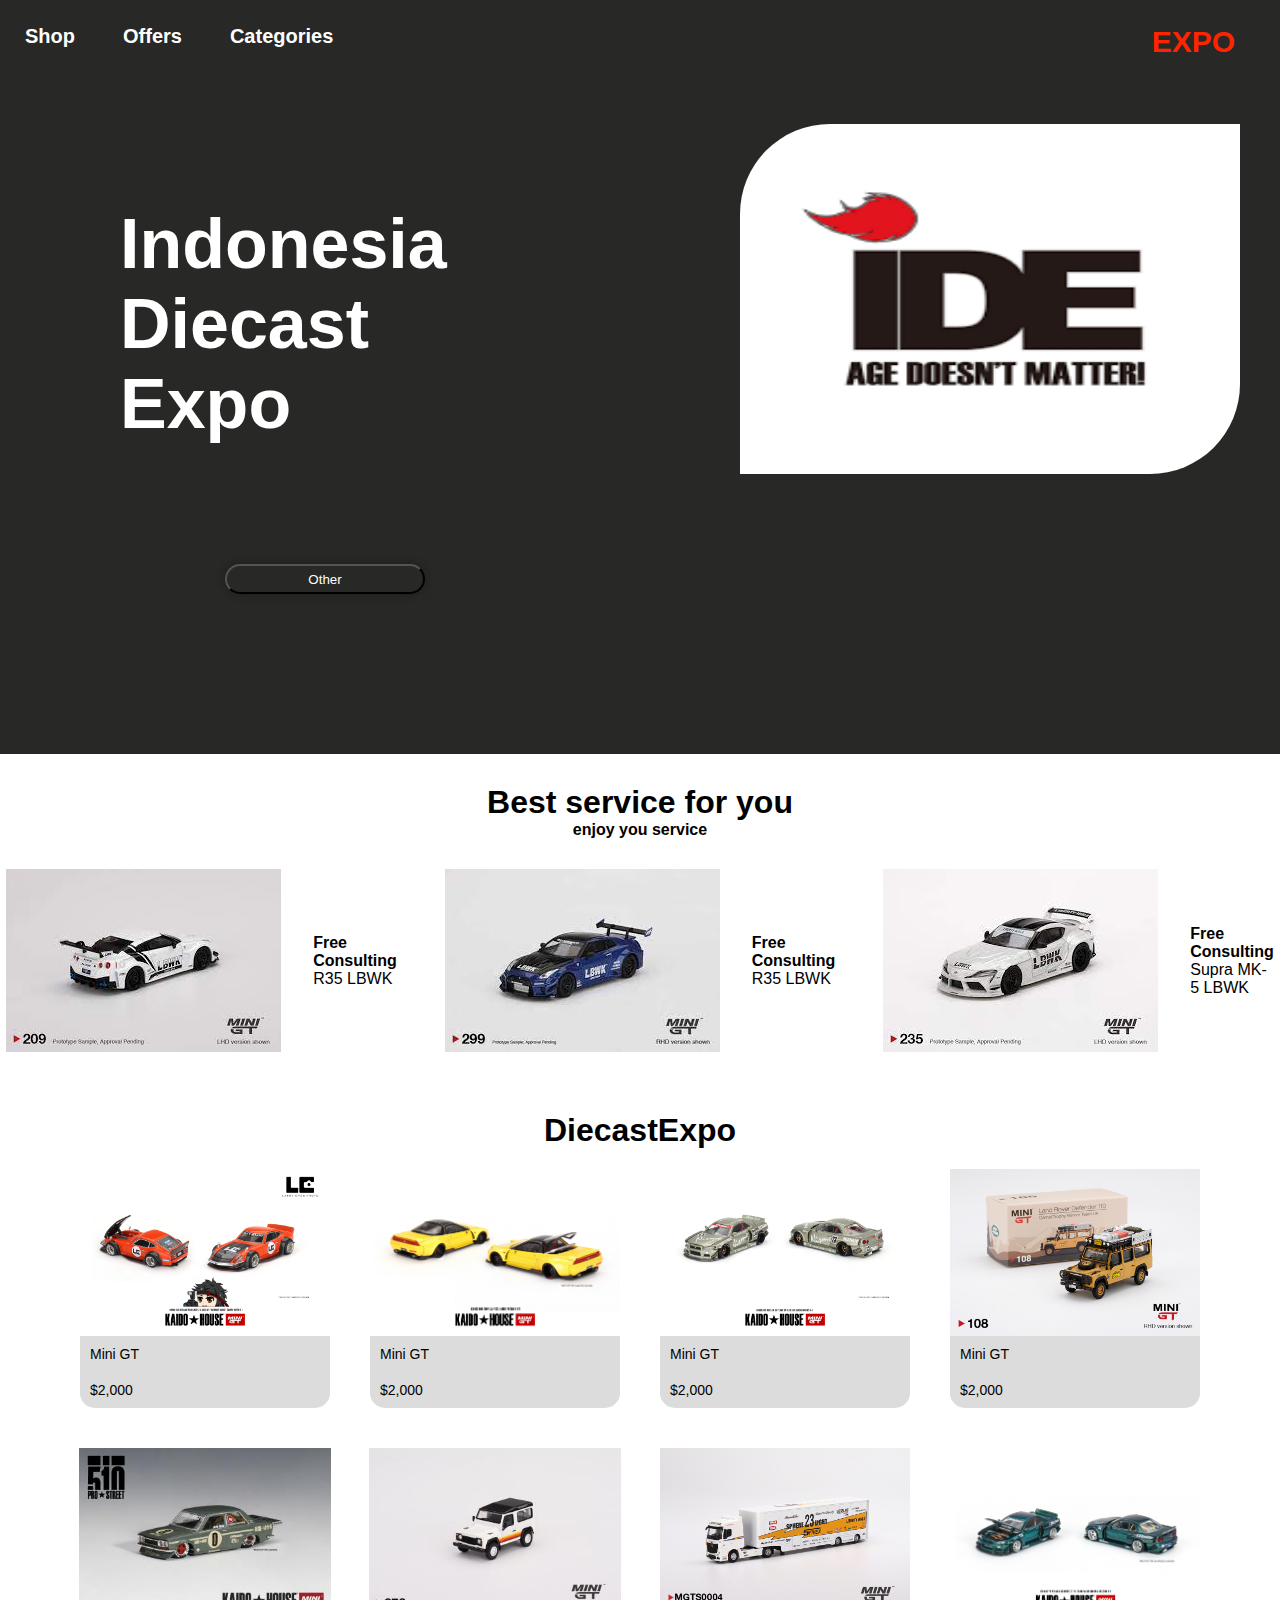
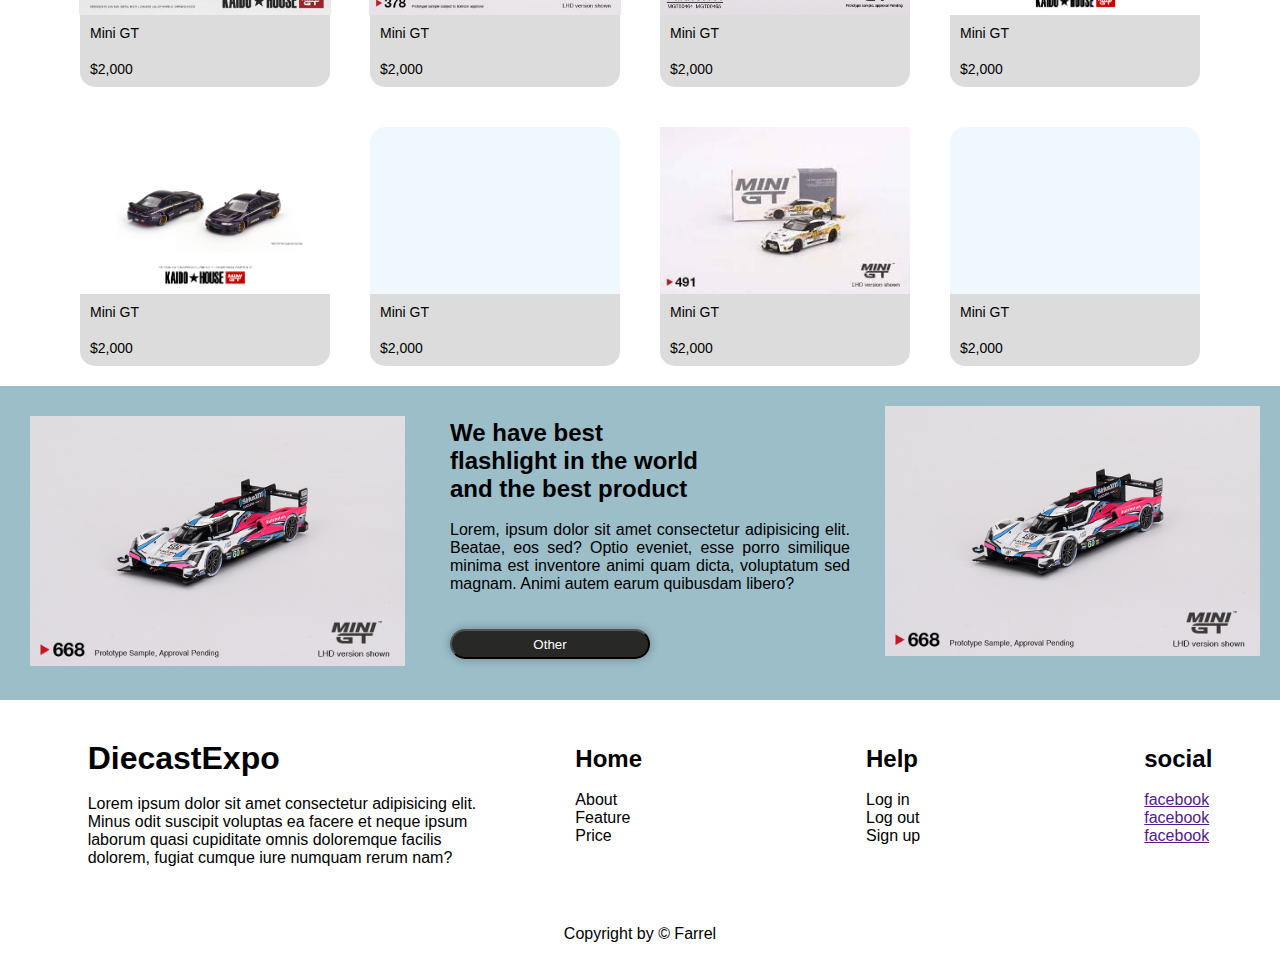
==== index.html @ 51e1ee77 "comit pertalit" ====
<!DOCTYPE html>
<html lang="en">
<head>
    <meta charset="UTF-8">
    <meta name="viewport" content="width=device-width, initial-scale=1.0">
    
    <title>DiecastExpo</title>
    <link rel="stylesheet" href="index.css">
</head>
<body>
    <header>
        <div class="bar">
            <div class="bg">
            <div class="navbar">
                <ul>
                    <li><a href="#">Shop</a></li>
                    <li><a href="#">Offers</a></li>
                    <li><a href="#">Categories</a></li>
                </ul>
            </div>
            <div class="logo">
                <h1>EXPO</h1>
            </div>
            </div>
        </div>
    </header>
    <main>
        <section class="frist">
            <div class="aduhh">
            <div class="word">
                <h1>Indonesia Diecast Expo</h1><br><br><br>
                <div class="divv">
                    <button class="btn">Other</button>
                </div>
            </div>
            <div class="baruu">
            <img src="" alt="">
        </div>        
    </div>
            <div class="gambar">
                <img src="img/download.png">
            </div>
        </section>
        <section class="second">
            <div class="diff">
            <div class="wordd">
                <h1>Best service for you</h1>
                <p>enjoy you service</p>
            </div>
            <div class="koll">
                <div class="df">
                <div class="pic">
                    <img src="img/download (1).jpeg" alt="">
                    <div class="waduh">
                        <p class="wid">Free Consulting</p>
                        <p>R35 LBWK</p>
                    </div>
                </div>
                <div class="pic">
                    <img src="img/download (2).jpeg" alt="">
                    <div class="waduh">
                        <p class="wid">Free Consulting</p>
                        <p>R35 LBWK</p>
                    </div>
                </div>
                <div class="pic">
                    <img src="img/download (3).jpeg" alt="">
                    <div class="waduh">
                        <p class="wid">Free Consulting</p>
                        <p>Supra MK-5 LBWK</p>
                    </div>
                </div>
            </div>
        </div>
            </div>
        </section>
        <section class="thrid">
            <div class="all">
                <div class="wordd">
                    <h1>DiecastExpo</h1>
                </div>
                <div class="flex">
                <div class="alll">
                <div class="picinbx">
                    <div class="pici">
                    <img src="img/20231018190236457.jpg" alt="">
                </div>
                    <div class="diffco">
                    <p>Mini GT</p>
                    <p>$2,000</p>
                </div>
                </div>
            </div>
                <div class="alll">
                <div class="picinbx">
                    <div class="pici">
                    <img src="img/20231123002408237.jpg" alt="">
                </div>
                    <div class="diffco">
                    <p>Mini GT</p>
                    <p>$2,000</p>
                </div>
                </div>
            </div>
                <div class="alll">
                <div class="picinbx">
                    <div class="pici">
                    <img src="img/20231020233500967.jpg" alt="">
                </div>
                    <div class="diffco">
                    <p>Mini GT</p>
                    <p>$2,000</p>
                </div>
                </div>
            </div>
                <div class="alll">
                <div class="picinbx">
                    <div class="pici">
                    <img src="img/1579199983_143406.jpeg" alt="">
                </div>
                    <div class="diffco">
                    <p>Mini GT</p>
                    <p>$2,000</p>
                </div>
                </div>
            </div>
            <div class="alll">
                <div class="picinbx">
            <div class="pici">
            <img src="img/1617665138_273827.jpg" alt="">
        </div>
            <div class="diffco">
            <p>Mini GT</p>
            <p>$2,000</p>
        </div>
        </div>
    </div>
    <div class="alll">
        <div class="picinbx">
            <div class="pici">
                <img src="img/1648658729_43025.jpeg" alt="">
            </div>
            <div class="diffco">
                <p>Mini GT</p>
                <p>$2,000</p>
            </div>
        </div>
    </div>
    
    <div class="alll">
        <div class="picinbx">
            <div class="pici">
                <img src="img/1663608289_520897.jpeg" alt="">
        </div>
            <div class="diffco">
            <p>Mini GT</p>
            <p>$2,000</p>
        </div>
        </div>
    </div>
    <div class="alll">
        <div class="picinbx">
            <div class="pici">
                <img src="img/20230906205247876.jpg" alt="">
            </div>
            <div class="diffco">
                <p>Mini GT</p>
                <p>$2,000</p>
            </div>
        </div>
    </div>
    <div class="alll">
        <div class="picinbx">
            <div class="pici">
                <img src="img/20230907193436966.jpg" alt="">
            </div>
            <div class="diffco">
                <p>Mini GT</p>
                <p>$2,000</p>
            </div>
        </div>
    </div>
    <div class="alll">
        <div class="picinbx">
            <div class="pici">
                <img src="img/20230921235814683.jpg" alt="">
            </div>
            <div class="diffco">
                <p>Mini GT</p>
                <p>$2,000</p>
            </div>
        </div>
    </div>
    <div class="alll">
        <div class="picinbx">
            <div class="pici">
                <img src="img/download (5).jpeg" alt="">
            </div>
            <div class="diffco">
                <p>Mini GT</p>
                <p>$2,000</p>
            </div>
        </div>
    </div>
    <div class="alll">
    <div class="picinbx">
        <div class="pici">
            <img src="img/20230921235814683.jpg" alt="">
        </div>
        <div class="diffco">
            <p>Mini GT</p>
            <p>$2,000</p>
        </div>
    </div>
</div>
</div>
</div>
</div>
</div>
        </section>
        <section class="last">
            <div class="none">
                <div class="one">
                    <img src="img/20231016062330154.jpeg" alt="">
                </div>
                <div class="between">
                    <div class="centerhw">
                        <div class="two"><br>
                            <h2>
                                We have best flashlight in the world and the best product      
                            </h2><br>
                            <p>Lorem, ipsum dolor sit amet consectetur adipisicing elit. Beatae, eos sed? Optio eveniet, esse porro similique minima est inventore animi quam dicta, voluptatum sed magnam. Animi autem earum quibusdam libero?</p><br><br>
                            <button class="btn">Other</button>  
                        </div>
                    </div>
                </div>
                <div class="tree">
                    <img src="img/20231016062330154.jpeg" alt="">
                </div>
            </div>
            </div>
        </section>
    </main>
    <footer>
        <div class="namee">
            <div class="oke">
                <h1>DiecastExpo</h1><br>
                <p>Lorem ipsum dolor sit amet consectetur adipisicing elit. Minus odit suscipit voluptas ea facere et neque ipsum laborum quasi cupiditate omnis doloremque facilis dolorem, fugiat cumque iure numquam rerum nam?</p>
            </div>
            <div class="satuu">
                <div class="per">
            <div class="koko">
                    <h2>
                        Home
                    </h2>
                    <br>
                    <p>About</p>
                    <p>Feature</p>
                    <p>Price</p>
            </div>
            <div class="kaka">
                <h2>
                    Help
                </h2>
                <br>
                <p>
                    Log in
                </p>
                <p>
                    Log out
                </p>
                <p>
                    Sign up
                </p>
            </div>
            <div class="faaf">
                <h2>social</h2>
                <br>
                <p><a href="">facebook</a></p>
                <p><a href="">facebook</a></p>
                <p><a href="">facebook</a></p>
            </div>
        </div>
    </div>
</div><br>
        <div class="oness">
            <div class="kiki">
            <p>Copyright by &copy; Farrel</p>
        </div>
        </div>
    </footer>
</body>
</html>
---- index.css ----
*{
  margin:0;
  padding: 0;
  box-sizing: border-box;
  font-family: Arial, Helvetica, sans-serif;
}

.navbar ul{
  display: flex;
  gap:3rem;
}

.navbar ul li {
  list-style: none;
}

.navbar ul li a{
  text-decoration: none;
  color:white;
  font-size: 20px;
  font-weight: 600;
}

.logo h1{
  font-size: 30px;
  padding-right: 20px;
  color: #ff2400;
}

.bar{
  display: flex;
  justify-content: center;
  background-color: #282827;
}

.bg{
  background-color: #282827;
  justify-content: space-between;
  padding: 25px;
  width: 1750px;
  display: flex;
  border-bottom-left-radius: 15px;
  border-bottom-right-radius: 15px;
}

.pic{
  display: flex;
  align-items: center;
  gap:2rem;
}

.frist{
  background-color: #282827;
  display: flex;
  justify-content: center;
  justify-content: space-between;
  
}

.word{
  width: 650px;
  font-size: 35px;
  padding: 120px;
  color: white;
}

.btn{
  height: 30px;
  width: 200px;
  color: white;
  border-radius: 15px;
  background-color:#282827;
  box-shadow: 0px 0px 10px 0px rgba(0, 0, 0, 0.307);
  cursor: pointer;
  opacity: 1;
}

.divv{
  display: flex;
  justify-content: center;
}

.btn:hover{
  opacity: 0,6;
  transition: 0,3s;
}

.baruu img{
  padding: 20px;  
  border-radius: 50%;
  margin-right: 20px;
}

.baruu{
  display: flex;
  justify-content: center;
}

.gambar {
  padding:40px;
}

.gambar img{
  height: 350px;
  width:500px;
  border-top-left-radius:90px ;
  border-bottom-right-radius:90px ;
}

.wordd h1{
  display: flex;
  justify-content: center;
  
}
.wordd p{
  display: flex;
  justify-content: center;
}

.wordd{
  font-weight: bold;
  padding-top:30px;
}

.df{
  display: flex;
  align-items: center;
  gap: 3rem;
  justify-content: center;
  padding:30px
}

.wid{
  font-weight: bold;
}

.second{
  background-color: white;
}

.all{
  background-color: white;;
}

.alll{
  padding:20px;
}

.flex{
  display: flex;
  flex-wrap: wrap;
  justify-content: center;
}
.picinbx{
  border: 1px;
  width: 250px;
}

.pici{
  background-color:aliceblue;
  display: flex;
  justify-content: center;
  border-top-right-radius: 15px;
  border-top-left-radius: 15px;
  height: 167px;
}

.diffco{
  font-size: 15px;
  background-color: gainsboro ;
  border-bottom-left-radius: 15px;
  border-bottom-right-radius: 15px;
}

.diffco p{
  font-size: 14px;
  padding: 10px;
}

.none{
  display: flex;
  justify-content: center;
  background-color: #9BBEC8;
}

.between{
  display: flex;
  padding:15px;
}

.one{
  padding:30px;
}

.one img{
  width: 100%;
  height: auto;
}

.tree{
  padding:20px;
}

.tree img{
  width: 100%;
  height: auto;
}

.two p{
  width: 400px;
  text-align: justify;
}

.two h2{
  width: 250px;
}

.namee{
  display: flex;
  justify-content: space-evenly;
  padding-top: 20px;
  padding-bottom:20px ;
}
.oke{
  margin:20px
}

.oke p{
  width: 400px;
}

.koko .koko2{
  justify-content: space-evenly;
}

.oness{
  display: flex;
  justify-content: center;
  padding-bottom: 20px;
}

.satuu{
  display: flex;
  gap:15rem;
  padding-top: 25px;
}

.per{
  display: flex;
  gap:14rem   
}

@media screen and (max-width: 1024px){ 
.navbar ul{
  display: flex;
  gap:3rem;
}

.navbar ul li {
  list-style: none;
}

.navbar ul li a{
  text-decoration: none;
  color: black;
}

.logo h1{
  height: 35px;
  font-size: 25px;
}

.bar{
  display: flex;
  justify-content: center;
  background-color: #F3B664;
}

.bg{
  background-color: aqua;
  justify-content: space-between;
  padding: 25px;
  width: 650px;
  display: flex;
  border-bottom-left-radius: 15px;
  border-bottom-right-radius: 15px;
}



.frist{
  background-color: #F3B664;
  display:grid;
  justify-content: center;
}

.word{
  width: 650px;
  font-size: 35px;
  padding-bottom:80px;
  /* margin-bottom:50px; */
}

.btn{
  height: 30px;
  width: 200px;
  border-radius: 15px;
  background-color: aqua;
  box-shadow: 0px 0px 10px 0px white;
  cursor: pointer;
  opacity: 1;
}

.divv{
  padding: 30px;
  display:flex;
  justify-content: center;
}

.btn:hover{
  opacity: 0,6;
  transition: 0,3s;
}

.baruu img{
  padding: 20px;  
  border-bottom-right-radius: 50px;
  border-bottom-left-radius: 50px;
  margin-right: 20px;
  height: 300px;
}

.baruu{
  display: flex;
  justify-content: center ;
}

.gambar {
  padding:20px;
}

.gambar img{
  height: 400px;
  width:500px;
  border-top-left-radius:90px ;
  border-bottom-right-radius:90px ;
}

.wordd h1{
  display: flex;
  justify-content: center;
  
}
.wordd p{
  display: flex;
  justify-content: center;
}

.wordd{
  font-weight: bold;
  padding-top:30px;
}

.df{
  display: grid;
  align-items: center;
  gap: 3rem;
  padding: 30px;
}
.pic{
  display: flex;
  
}
.koll{
  display: flex;
  justify-content: center;
}

.waduh{
  justify-content: center;
}

.wid{
  font-weight: bold;
}

.second{
  background-color: antiquewhite;
}

.all{
  background-color: #DCBFFF;;
}

.alll{
  padding:20px;
}

.flex{
  display: flex;
  justify-content: center;
  flex-wrap: wrap;
}
.picinbx{
  border: 1px;
  width: 250px;
}

.pici{
  background-color:aliceblue;
  display: flex;
  justify-content: center;
  border-top-right-radius: 15px;
  border-top-left-radius: 15px;
  height: 200px;
}

.diffco{
  background-color: antiquewhite ;
  border-bottom-left-radius: 15px;
  border-bottom-right-radius: 15px;
}

.none{
  display: grid;
  justify-content: center;
  background-color: #9BBEC8;
}

.between{
  display: grid;
  padding:15px;
}

.one{
  padding:30px;
}

.one img{
  height: 500px;
  width: 600px;
}

.tree{
  padding:20px
}

.tree img{
  height: 500px;
  width: 600px;
}

.centerhw{
  display: flex;
  justify-content: center;
  font-size: large;
}

.two h2{
  width: 400px;
  align-items: center;
}

.two p{
  width: 400px;
}

.namee{
  display: flex;
  justify-content: space-evenly;
  padding-top: 40px;
}
.oke{
  margin:20px
}

.oke p{
  width: 400px;
}

.koko .koko2{
  justify-content: space-evenly;
}

.oness{
  display: flex;
  justify-content: center;
  padding-bottom: 20px;
}

.satuu{
  display: contents;
  gap:15rem
}

.per{
  display: flex;
  gap:3rem   
}

}

@media screen and (max-width:480px){
  
  .navbar ul{
      display: flex;
      gap:3rem;
  }
  
  .navbar ul li {
      list-style: none;
  }
  
  .navbar ul li a{
      text-decoration: none;
      color: black;
  }
  
  .logo h1{
      height: 35px;
  }
  
  .bar{
      display: flex;
      justify-content: center;
      background-color: #F3B664;
  }
  
  .bg{
      background-color: aqua;
      justify-content: space-between;
      padding: 25px;
      width: 650px;
      display: flex;
      border-bottom-left-radius: 15px;
      border-bottom-right-radius: 15px;
  }
  
  
  
  .frist{
      background-color: #F3B664;
      display:grid;
      justify-content: center;
  }
  
  .word{
      width: 350px;
      font-size: 35px;
      padding-bottom:80px;
      /* margin-bottom:50px; */
  }

  .word h1{
      width: 300px;
  }
  
  .btn{
      height: 30px;
      width: 200px;
      border-radius: 15px;
      background-color: aqua;
      box-shadow: 0px 0px 10px 0px white;
      cursor: pointer;
      opacity: 1;
  }
  
  .divv{
      padding: 30px;
      display:flex;
      justify-content: center;
  }
  
  .btn:hover{
      opacity: 0,6;
      transition: 0,3s;
  }
  
  .baruu img{
      padding: 20px;  
      border-bottom-right-radius: 50px;
      border-bottom-left-radius: 50px;
      margin-right: 20px;
      height: 350px;
  }
  
  .baruu{
      display: flex;
      justify-content: center ;
  }
  
  .gambar {
     padding:90px;
     display: none;
  }
  
  .gambar img{
      height: 400px;
      width:500px;
      border-top-left-radius:90px ;
      border-bottom-right-radius:90px ;
  }
  
  .wordd h1{
      display: flex;
      justify-content: center;
      
  }
  .wordd p{
      display: flex;
      justify-content: center;
      
  }
  
  .wordd{
      font-weight: bold;
      padding-top:30px;
  }
  
  .thrird{
      
  }
  
  .df{
      display: grid;
      align-items: center;
      gap: 3rem;
      padding: 0px;
  }
  .pic{
      display: flex;
      
  }
  .koll{
      display: flex;
      justify-content: center;
  }
  
  .waduh{
      justify-content: center;
  }
  
  .wid{
      font-weight: bold;
  }
  
  .second{
      background-color: antiquewhite;
  }
  
  .all{
      background-color: #DCBFFF;;
  }
  
  .alll{
      padding:20px;
  }
  
  
  .flex{
      display: flex;
      justify-content: center;
      flex-wrap: wrap;
  }
  .picinbx{
      border: 1px;
      width: 250px;
  }
  
  .pici{
      background-color:aliceblue;
      display: flex;
      justify-content: center;
      border-top-right-radius: 15px;
      border-top-left-radius: 15px;
      height: 200px;
  }
  
  .diffco{
      background-color: antiquewhite ;
      border-bottom-left-radius: 15px;
      border-bottom-right-radius: 15px;
  }
  
  .none{
      display: grid;
      justify-content: center;
      background-color: #9BBEC8;
  }
  
  .between{
      display: grid;
      padding:px;
  }
  
  .one{
      padding:1px;
      display: flex;
      justify-content: center;
  }
  
  .one img{
      height: 200px;
      width: 300px;
  }
  
  .tree img{
      height: 200px;
      width: 300px;
  }
  
  .centerhw{
      display: flex;
      justify-content: center;
      font-size: large;
  }

  .two{
      height: 300px;
  }
  
  .two h2{
      width: 400px;
      align-items: center;
  }
  
  .two p{
      width: 400px;
  }
  
  .namee{
      display: flex;
      justify-content: space-evenly;
      padding-top: 40px;
  }
  .oke{
      margin:20px
  }
  
  .oke p{
      width: 300px;
  }
  
  .koko .koko2{
      justify-content: space-evenly;
  }

  
  .oness{
      display: flex;
      justify-content: center;
      padding-bottom: 20px;
  }

  .namee{
      display: grid;
  }

  .satuu{
      display: grid;
      justify-content: space-evenly;
      gap:1rem
  }

  .per{
      display: flex;
      gap:5rem   
  }
}
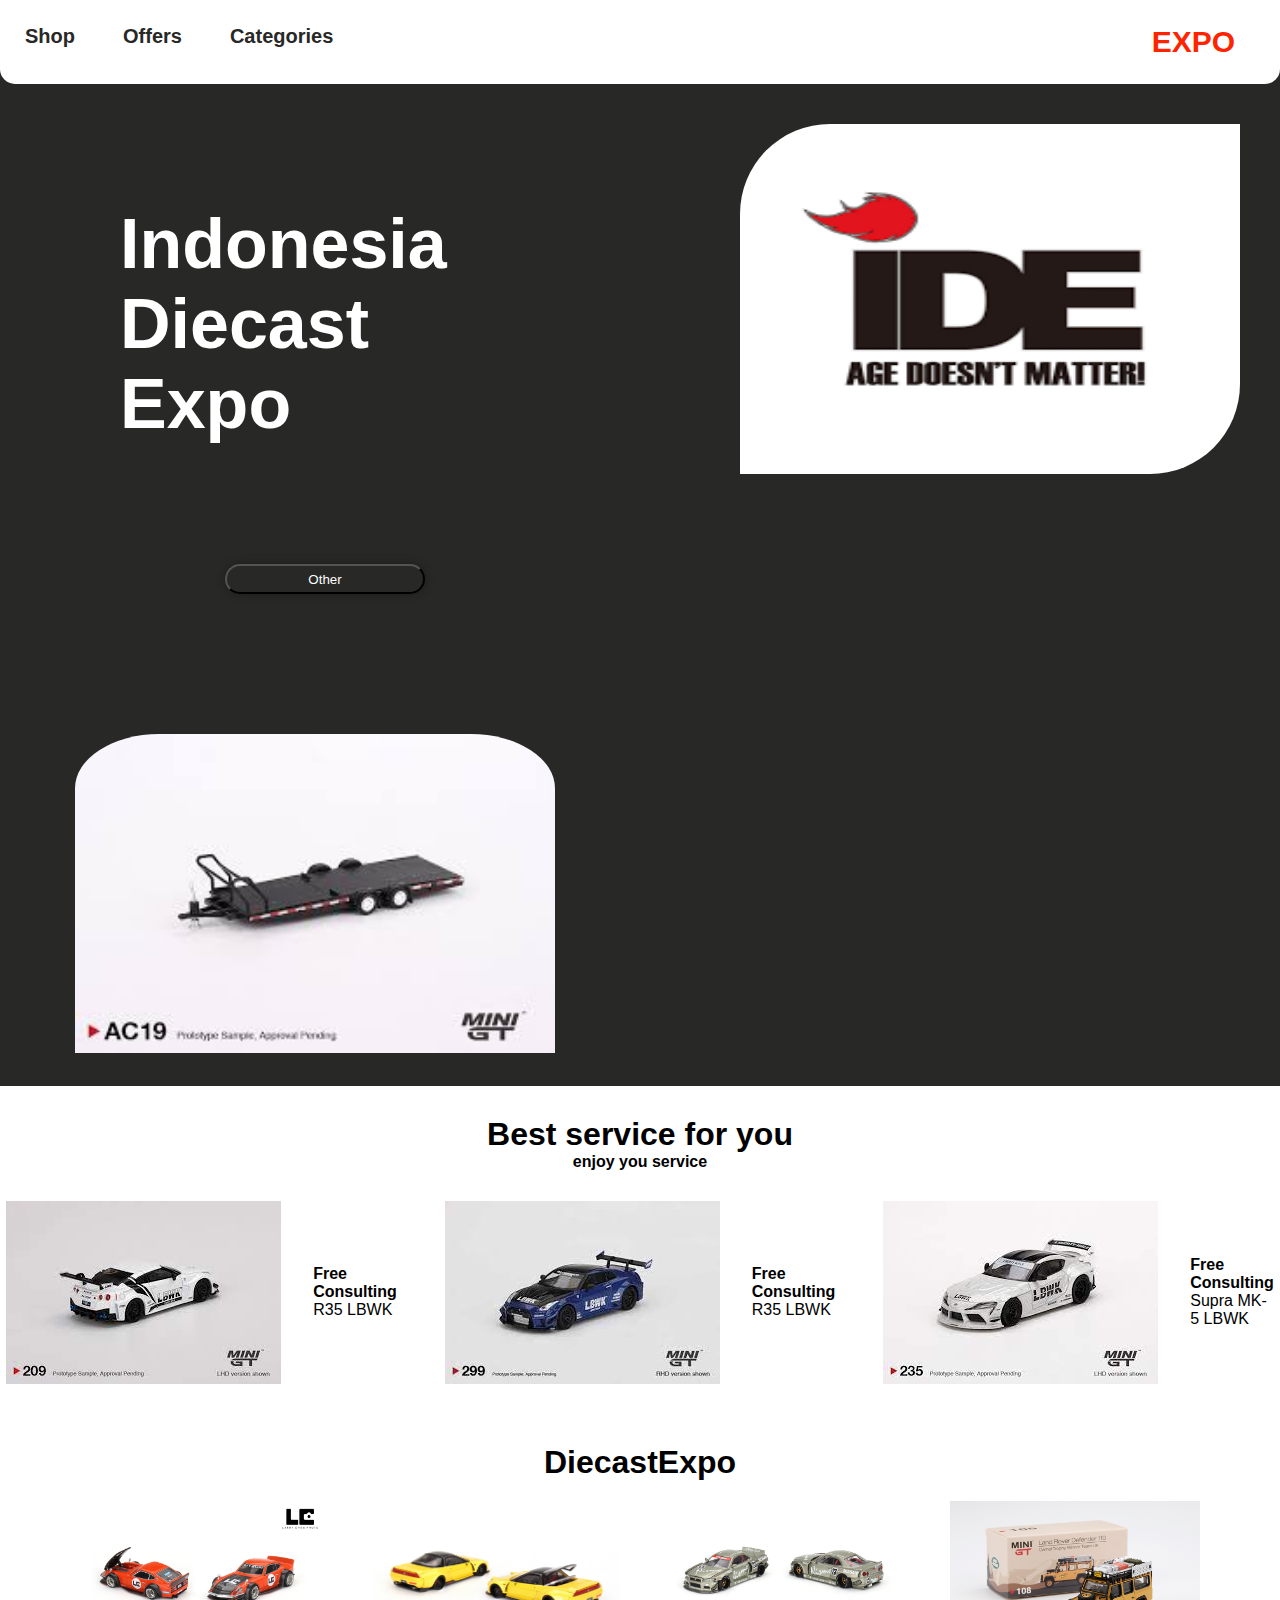
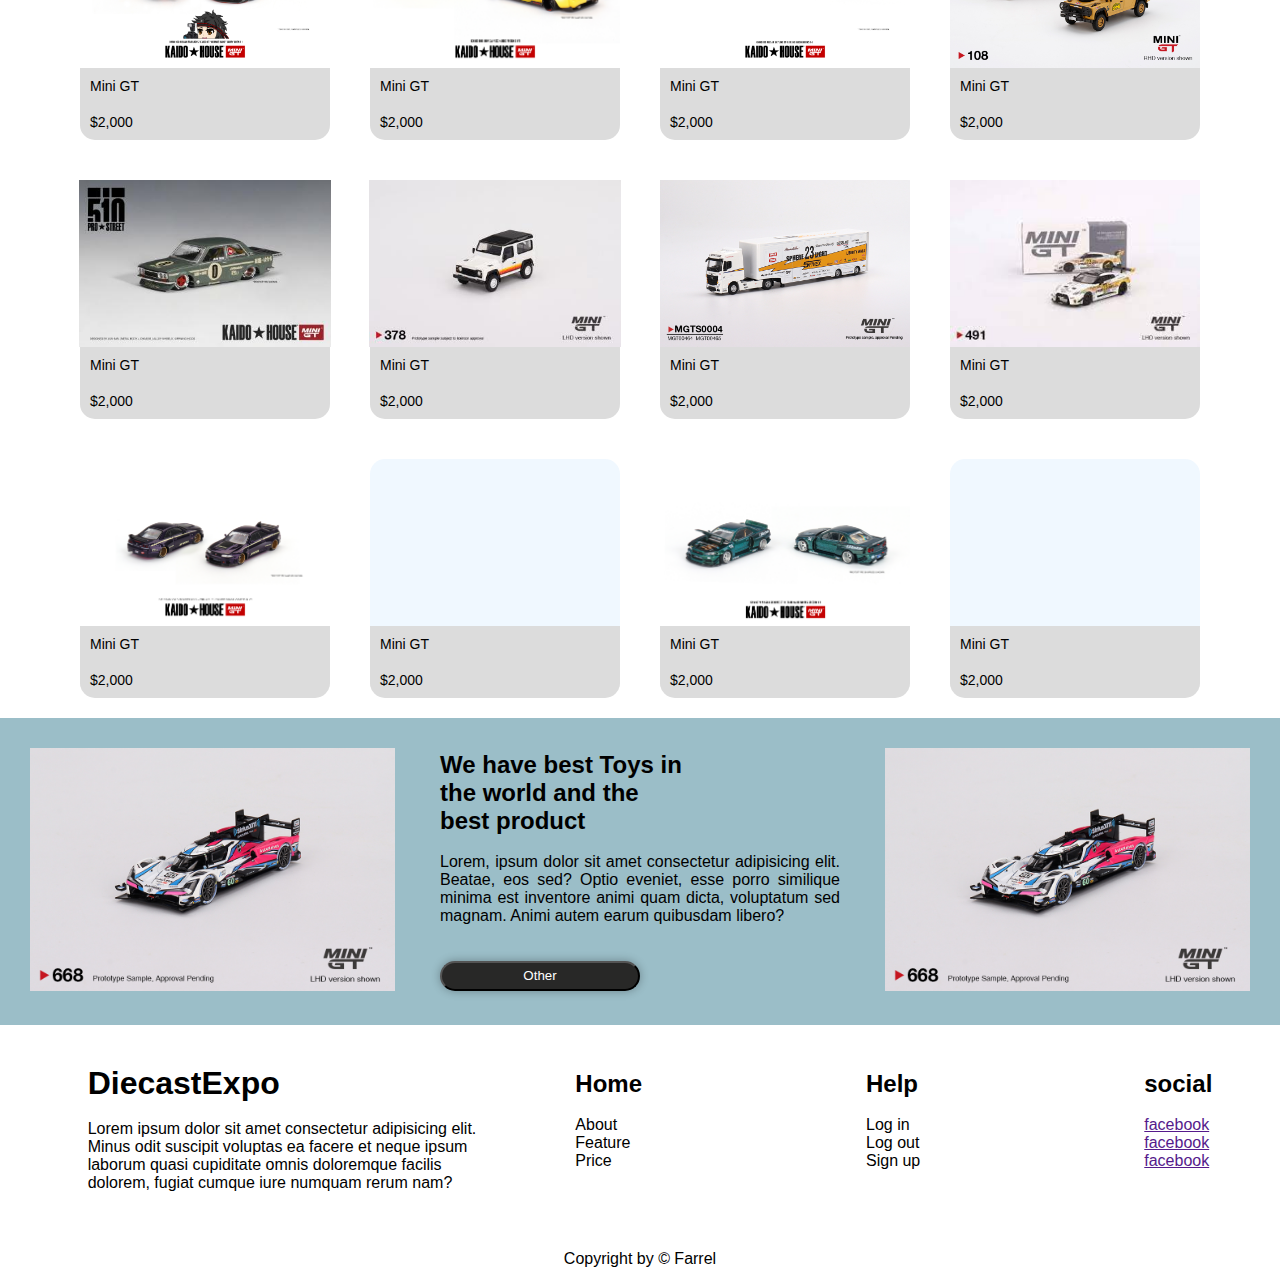
==== commit 4fb32e62: "comit kedua" ====
--- a/index.html
+++ b/index.html
@@ -34,7 +34,7 @@
                 </div>
             </div>
             <div class="baruu">
-            <img src="" alt="">
+            <img src="img/images (2).jpeg" alt="">
         </div>        
     </div>
             <div class="gambar">
@@ -161,7 +161,7 @@
     <div class="alll">
         <div class="picinbx">
             <div class="pici">
-                <img src="img/20230906205247876.jpg" alt="">
+                <img src="img/download (5).jpeg" alt="">
             </div>
             <div class="diffco">
                 <p>Mini GT</p>
@@ -194,7 +194,7 @@
     <div class="alll">
         <div class="picinbx">
             <div class="pici">
-                <img src="img/download (5).jpeg" alt="">
+                <img src="img/20230906205247876.jpg"" alt="">
             </div>
             <div class="diffco">
                 <p>Mini GT</p>
@@ -227,10 +227,10 @@
                     <div class="centerhw">
                         <div class="two"><br>
                             <h2>
-                                We have best flashlight in the world and the best product      
+                                We have best Toys in the world and the best product      
                             </h2><br>
                             <p>Lorem, ipsum dolor sit amet consectetur adipisicing elit. Beatae, eos sed? Optio eveniet, esse porro similique minima est inventore animi quam dicta, voluptatum sed magnam. Animi autem earum quibusdam libero?</p><br><br>
-                            <button class="btn">Other</button>  
+                            <button class="btn2">Other</button>  
                         </div>
                     </div>
                 </div>
--- a/index.css
+++ b/index.css
@@ -16,7 +16,7 @@
 
 .navbar ul li a{
   text-decoration: none;
-  color:white;
+  color:#282827;
   font-size: 20px;
   font-weight: 600;
 }
@@ -34,7 +34,7 @@
 }
 
 .bg{
-  background-color: #282827;
+  background-color: white;
   justify-content: space-between;
   padding: 25px;
   width: 1750px;
@@ -75,6 +75,17 @@
   opacity: 1;
 }
 
+.btn2{
+  height: 30px;
+  width: 200px;
+  color: white;
+  border-radius: 15px;
+  background-color:#282827;
+  box-shadow: 0px 0px 10px 0px rgba(0, 0, 0, 0.307);
+  cursor: pointer;
+  opacity: 1;
+}
+
 .divv{
   display: flex;
   justify-content: center;
@@ -85,10 +96,19 @@
   transition: 0,3s;
 }
 
+.btn2:hover{
+  opacity: 0,6;
+  transition: 0,3s;
+}
+
 .baruu img{
+  width: 80%;
+  height: auto;
   padding: 20px;  
-  border-radius: 50%;
+  border-top-right-radius: 20%;
+  border-top-left-radius: 20%;
   margin-right: 20px;
+  padding-bottom: 5%;
 }
 
 .baruu{
@@ -198,7 +218,7 @@
 }
 
 .tree{
-  padding:20px;
+  padding:30px;
 }
 
 .tree img{
@@ -261,8 +281,7 @@
 }
 
 .navbar ul li a{
-  text-decoration: none;
-  color: black;
+text-decoration: none;
 }
 
 .logo h1{
@@ -273,11 +292,9 @@
 .bar{
   display: flex;
   justify-content: center;
-  background-color: #F3B664;
 }
 
 .bg{
-  background-color: aqua;
   justify-content: space-between;
   padding: 25px;
   width: 650px;
@@ -286,10 +303,7 @@
   border-bottom-right-radius: 15px;
 }
 
-
-
 .frist{
-  background-color: #F3B664;
   display:grid;
   justify-content: center;
 }
@@ -305,8 +319,6 @@
   height: 30px;
   width: 200px;
   border-radius: 15px;
-  background-color: aqua;
-  box-shadow: 0px 0px 10px 0px white;
   cursor: pointer;
   opacity: 1;
 }
@@ -384,14 +396,6 @@
   font-weight: bold;
 }
 
-.second{
-  background-color: antiquewhite;
-}
-
-.all{
-  background-color: #DCBFFF;;
-}
-
 .alll{
   padding:20px;
 }
@@ -407,7 +411,6 @@
 }
 
 .pici{
-  background-color:aliceblue;
   display: flex;
   justify-content: center;
   border-top-right-radius: 15px;
@@ -416,7 +419,6 @@
 }
 
 .diffco{
-  background-color: antiquewhite ;
   border-bottom-left-radius: 15px;
   border-bottom-right-radius: 15px;
 }
@@ -424,7 +426,6 @@
 .none{
   display: grid;
   justify-content: center;
-  background-color: #9BBEC8;
 }
 
 .between{
@@ -504,7 +505,7 @@
   
   .navbar ul{
       display: flex;
-      gap:3rem;
+      gap:1rem;
   }
   
   .navbar ul li {
@@ -512,8 +513,8 @@
   }
   
   .navbar ul li a{
-      text-decoration: none;
-      color: black;
+    text-decoration: none;
+    font-size: 14px;
   }
   
   .logo h1{
@@ -523,11 +524,10 @@
   .bar{
       display: flex;
       justify-content: center;
-      background-color: #F3B664;
+
   }
   
   .bg{
-      background-color: aqua;
       justify-content: space-between;
       padding: 25px;
       width: 650px;
@@ -535,86 +535,81 @@
       border-bottom-left-radius: 15px;
       border-bottom-right-radius: 15px;
   }
-  
-  
-  
+
   .frist{
-      background-color: #F3B664;
       display:grid;
       justify-content: center;
   }
   
   .word{
-      width: 350px;
-      font-size: 35px;
-      padding-bottom:80px;
-      /* margin-bottom:50px; */
+    display: grid;
+    font-size: 35px;
+    margin-bottom:50px;
+    padding-bottom: 0%;
   }
 
   .word h1{
-      width: 300px;
+      text-align: center;
   }
   
   .btn{
-      height: 30px;
       width: 200px;
       border-radius: 15px;
-      background-color: aqua;
-      box-shadow: 0px 0px 10px 0px white;
       cursor: pointer;
       opacity: 1;
-  }
-  
-  .divv{
-      padding: 30px;
-      display:flex;
-      justify-content: center;
+      padding-bottom: 0%;
   }
   
   .btn:hover{
       opacity: 0,6;
       transition: 0,3s;
   }
-  
-  .baruu img{
-      padding: 20px;  
-      border-bottom-right-radius: 50px;
-      border-bottom-left-radius: 50px;
-      margin-right: 20px;
-      height: 350px;
-  }
-  
-  .baruu{
-      display: flex;
-      justify-content: center ;
+
+  .btn2{
+    width: 200px;
+    border-radius: 15px;
+    cursor: pointer;
+    opacity: 1;
+    padding-bottom: 0%;
+  }
+
+  .btn2:hover{
+    opacity: 0,6;
+    transition: 0,3s;
+  }
+  
+  .baruu img{ 
+      height: 250px;
+      width: auto;
+      border-top-left-radius: 25%;
+      border-top-right-radius: 25%;
+      border-bottom-left-radius: 0%;
+      border-bottom-right-radius: 0%;
+      padding-bottom: 5%;
+      display: flex;
+      justify-content: center;
+      padding-left: 40px;
   }
   
   .gambar {
-     padding:90px;
-     display: none;
-  }
-  
-  .gambar img{
-      height: 400px;
-      width:500px;
-      border-top-left-radius:90px ;
-      border-bottom-right-radius:90px ;
+    display: none;
+    padding: 0%;
   }
   
   .wordd h1{
       display: flex;
       justify-content: center;
-      
   }
   .wordd p{
       display: flex;
       justify-content: center;
-      
+      padding-bottom: ;
   }
   
   .wordd{
       font-weight: bold;
-      padding-top:30px;
+      padding-top:70px;
+      padding-bottom: 30px;
   }
   
   .thrird{
@@ -625,12 +620,18 @@
       display: grid;
       align-items: center;
       gap: 3rem;
-      padding: 0px;
+      padding: 0%;
   }
   .pic{
       display: flex;
-      
-  }
+      justify-content: center;
+  }
+  
+  .pic img{
+    width: 40%;
+    height: auto;
+  }
+
   .koll{
       display: flex;
       justify-content: center;
@@ -644,19 +645,12 @@
       font-weight: bold;
   }
   
-  .second{
-      background-color: antiquewhite;
-  }
-  
-  .all{
-      background-color: #DCBFFF;;
-  }
-  
+
   .alll{
       padding:20px;
   }
   
-  
+
   .flex{
       display: flex;
       justify-content: center;
@@ -668,70 +662,74 @@
   }
   
   .pici{
-      background-color:aliceblue;
       display: flex;
       justify-content: center;
       border-top-right-radius: 15px;
       border-top-left-radius: 15px;
-      height: 200px;
-  }
-  
+      height: 150px;
+  }
+  
+  .pici img{
+    height: auto;
+    width: 150%; 
+    border-top-right-radius: 20px;
+    border-top-left-radius: 20px;
+  }
+
   .diffco{
-      background-color: antiquewhite ;
-      border-bottom-left-radius: 15px;
-      border-bottom-right-radius: 15px;
+    border-bottom-left-radius: 15px;
+    border-bottom-right-radius: 15px;
   }
   
   .none{
       display: grid;
       justify-content: center;
-      background-color: #9BBEC8;
   }
   
   .between{
-      display: grid;
-      padding:px;
+      display: flex;
+      justify-content: space-evenly;
   }
   
   .one{
-      padding:1px;
       display: flex;
       justify-content: center;
   }
   
   .one img{
-      height: 200px;
+    padding-top: 10px;
+    height: auto;
+    width: 300px;
+  }
+  
+  .tree{
+    display: flex;
+    justify-content: center;
+  }
+
+  .tree img{
+    padding-bottom: 10px;
+      height: auto;
       width: 300px;
   }
-  
-  .tree img{
-      height: 200px;
-      width: 300px;
-  }
-  
-  .centerhw{
-      display: flex;
-      justify-content: center;
-      font-size: large;
-  }
-
-  .two{
-      height: 300px;
-  }
-  
+
   .two h2{
-      width: 400px;
-      align-items: center;
-  }
-  
+    width: 270px;
+    height: auto;
+    font-size: 20px;
+  }
+
   .two p{
-      width: 400px;
-  }
-  
+    width: 270px;
+    height: auto;
+    font-size: 20px;
+  }
+
   .namee{
       display: flex;
       justify-content: space-evenly;
-      padding-top: 40px;
+      padding-top: 20px;
+      padding-bottom: 20px;
   }
   .oke{
       margin:20px
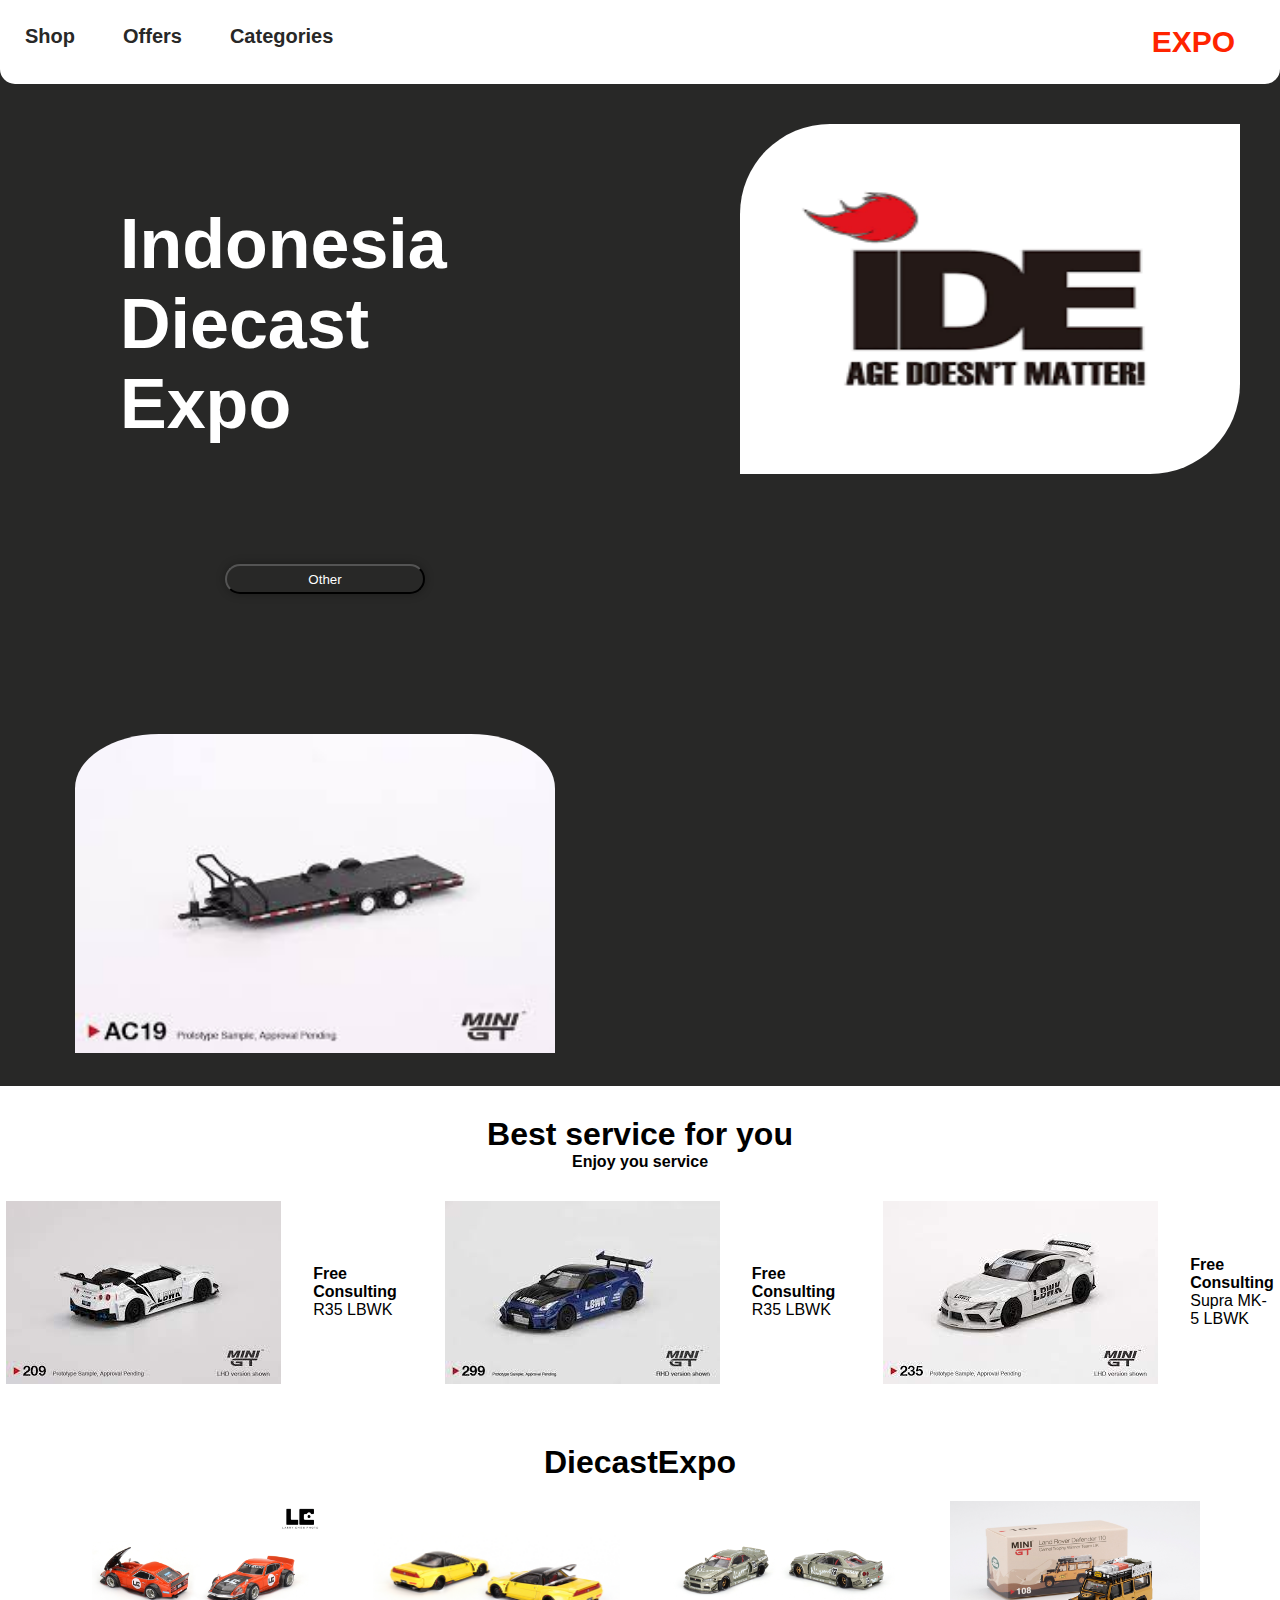
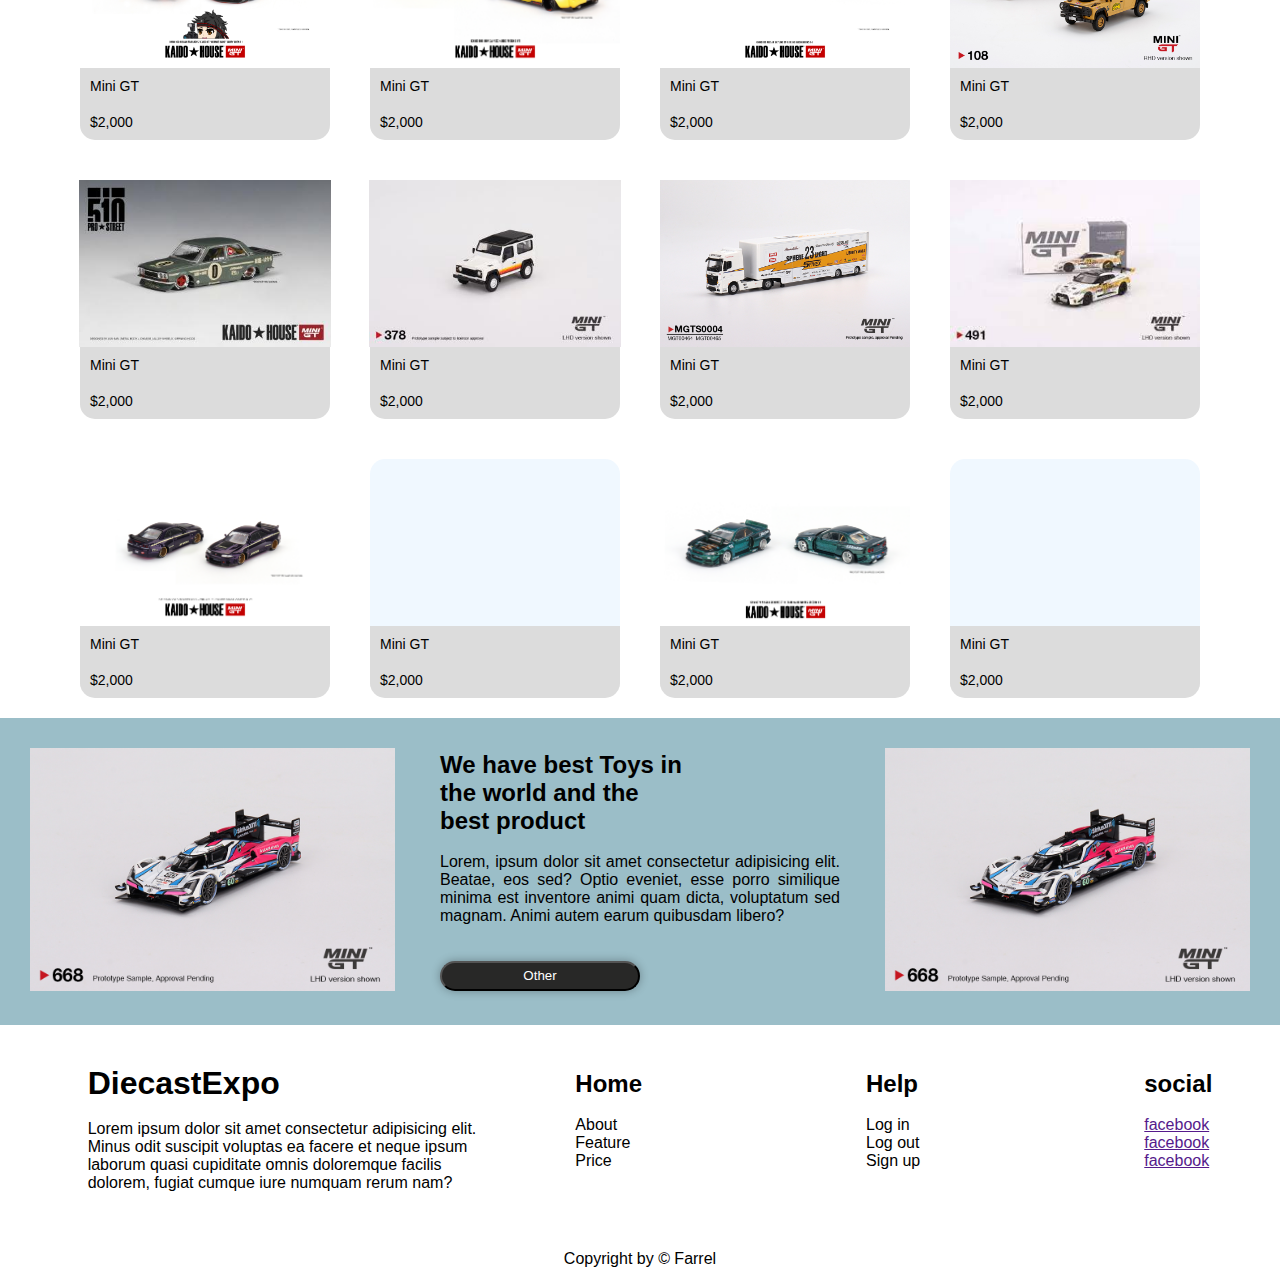
==== commit 1f9e7cea: "commit pertalite" ====
--- a/index.html
+++ b/index.html
@@ -45,7 +45,7 @@
             <div class="diff">
             <div class="wordd">
                 <h1>Best service for you</h1>
-                <p>enjoy you service</p>
+                <p>Enjoy you service</p>
             </div>
             <div class="koll">
                 <div class="df">
--- a/index.css
+++ b/index.css
@@ -309,10 +309,14 @@
 }
 
 .word{
+  display: grid;
   width: 650px;
   font-size: 35px;
-  padding-bottom:80px;
-  /* margin-bottom:50px; */
+  padding-bottom:40px;
+}
+
+.word h1{
+  text-align: center;
 }
 
 .btn{
@@ -335,11 +339,11 @@
 }
 
 .baruu img{
-  padding: 20px;  
-  border-bottom-right-radius: 50px;
-  border-bottom-left-radius: 50px;
-  margin-right: 20px;
-  height: 300px;
+  border-top-left-radius: 0px;
+  border-bottom-left-radius:120px ;
+  border-bottom-right-radius: 0px;
+  height: 480px;
+  width: 550px;
 }
 
 .baruu{
@@ -349,6 +353,9 @@
 
 .gambar {
   padding:20px;
+  display: flex;
+  justify-content: center;
+  padding-bottom: 10%;
 }
 
 .gambar img{
@@ -361,11 +368,7 @@
 .wordd h1{
   display: flex;
   justify-content: center;
-  
-}
-.wordd p{
-  display: flex;
-  justify-content: center;
+  padding-bottom: 20px;
 }
 
 .wordd{
@@ -381,8 +384,13 @@
 }
 .pic{
   display: flex;
-  
-}
+}
+
+.pic img{
+  width: 40%;
+  height: auto;
+}
+
 .koll{
   display: flex;
   justify-content: center;
@@ -418,6 +426,13 @@
   height: 200px;
 }
 
+.pici img{
+  height: auto;
+  width: 100%;
+  border-top-right-radius: 20px;
+  border-top-left-radius: 20px;
+}
+
 .diffco{
   border-bottom-left-radius: 15px;
   border-bottom-right-radius: 15px;
@@ -434,21 +449,25 @@
 }
 
 .one{
-  padding:30px;
+  display: flex;
+  justify-content: center;
 }
 
 .one img{
-  height: 500px;
+  padding-top:10px;
+  height: auto;
   width: 600px;
 }
 
 .tree{
-  padding:20px
+  display: flex;
+  justify-content: center;
 }
 
 .tree img{
-  height: 500px;
+  height: auto;
   width: 600px;
+  padding-bottom: 10px;
 }
 
 .centerhw{
@@ -756,7 +775,7 @@
 
   .satuu{
       display: grid;
-      justify-content: space-evenly;
+      justify-cottent: space-evenly;
       gap:1rem
   }
 
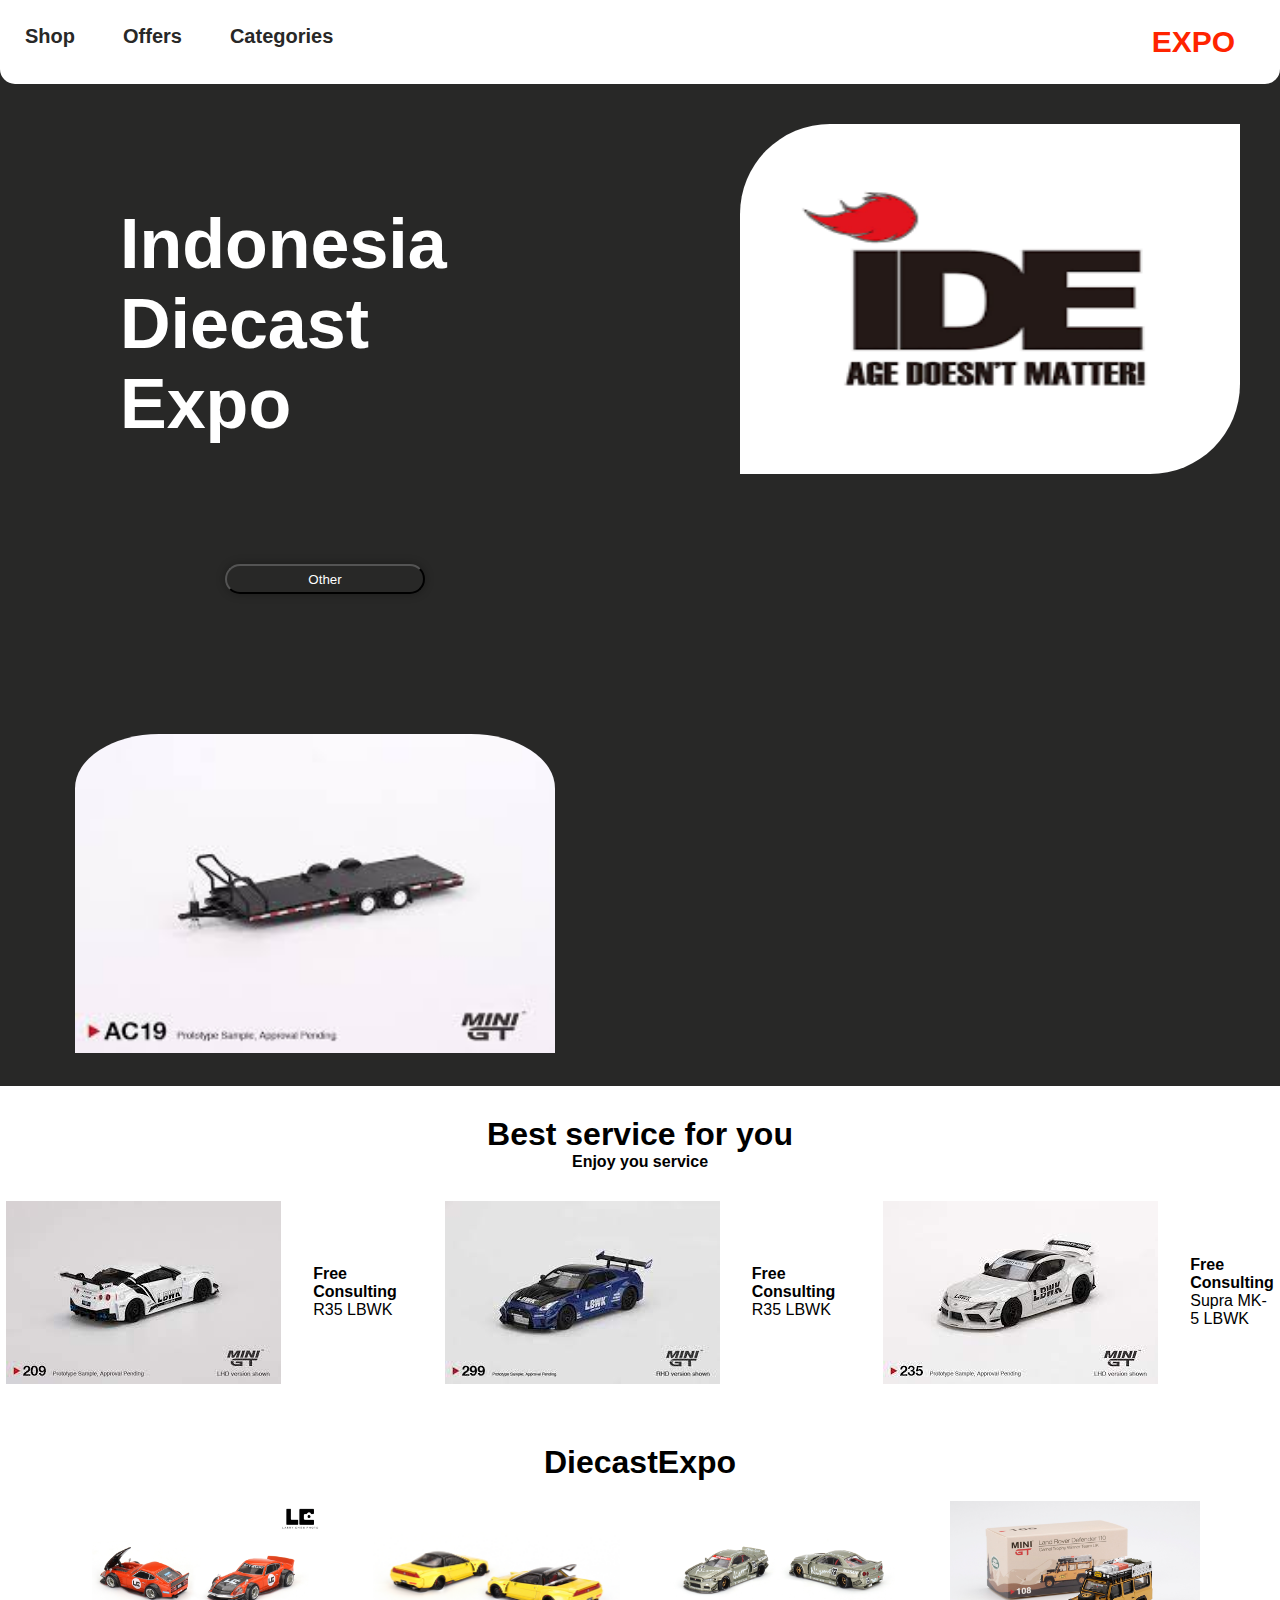
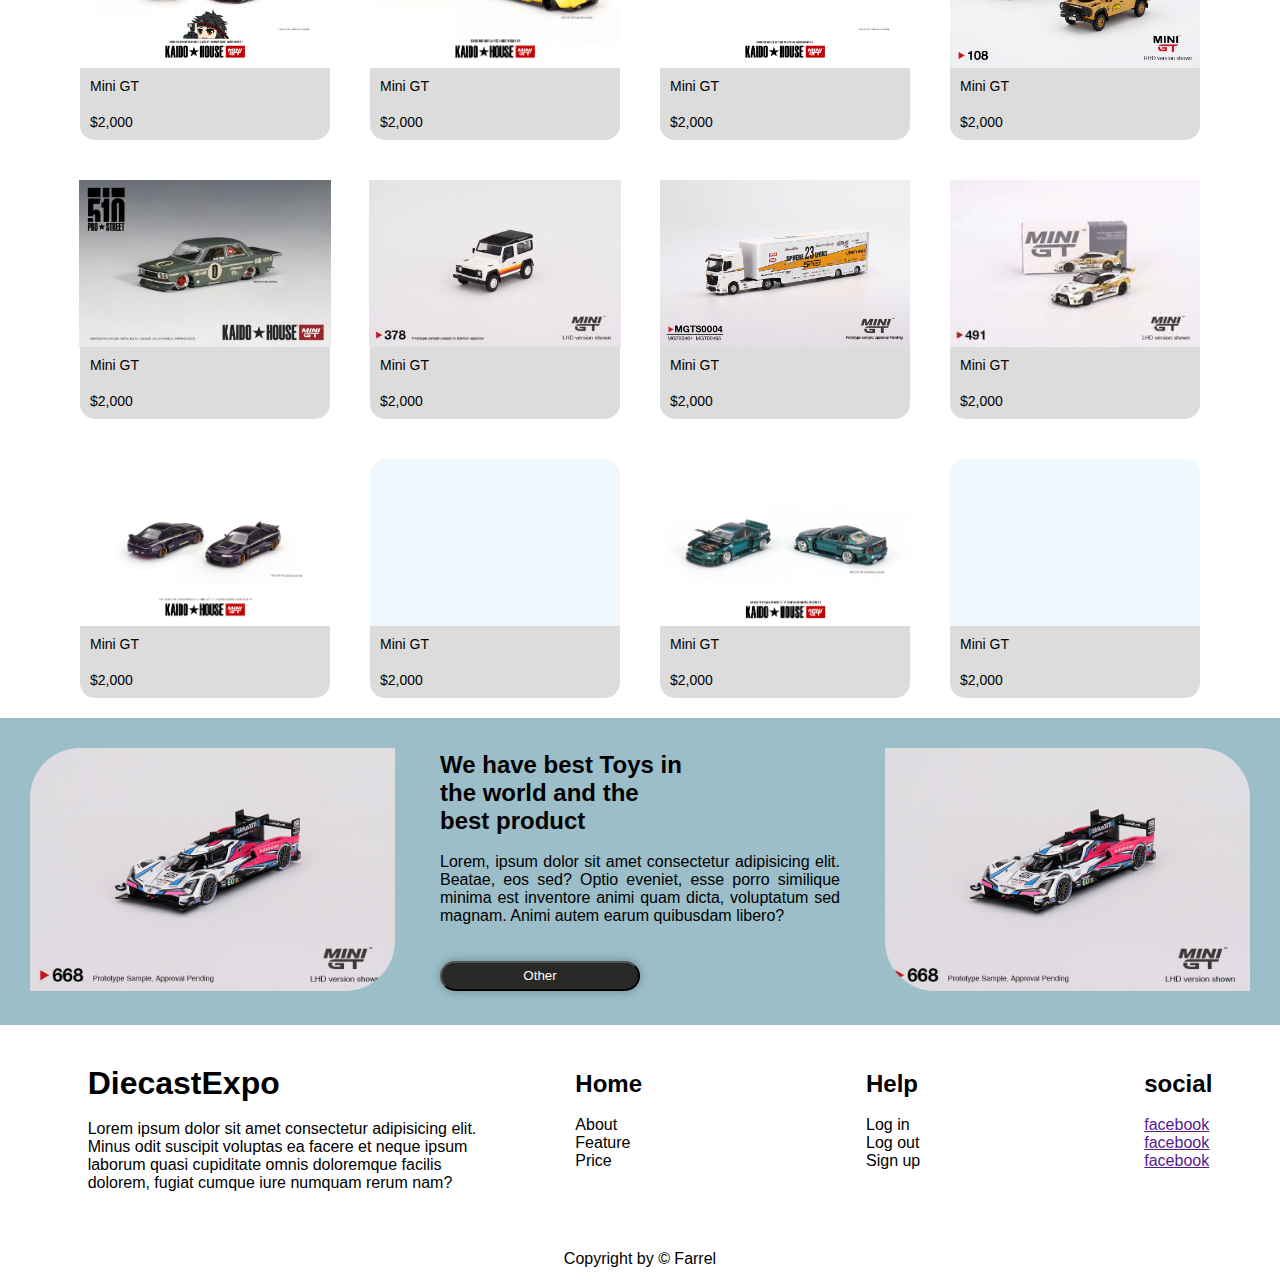
==== commit 447f446d: "premium" ====
--- a/index.html
+++ b/index.html
@@ -3,7 +3,6 @@
 <head>
     <meta charset="UTF-8">
     <meta name="viewport" content="width=device-width, initial-scale=1.0">
-    
     <title>DiecastExpo</title>
     <link rel="stylesheet" href="index.css">
 </head>
--- a/index.css
+++ b/index.css
@@ -215,6 +215,8 @@
 .one img{
   width: 100%;
   height: auto;
+  border-top-left-radius: 50px;
+  border-bottom-right-radius: 50px;
 }
 
 .tree{
@@ -224,6 +226,8 @@
 .tree img{
   width: 100%;
   height: auto;
+  border-top-right-radius: 50px;
+  border-bottom-left-radius: 50px;
 }
 
 .two p{
@@ -622,17 +626,12 @@
   .wordd p{
       display: flex;
       justify-content: center;
-      padding-bottom: ;
   }
   
   .wordd{
       font-weight: bold;
       padding-top:70px;
       padding-bottom: 30px;
-  }
-  
-  .thrird{
-      
   }
   
   .df{
@@ -713,12 +712,12 @@
   .one{
       display: flex;
       justify-content: center;
-  }
-  
-  .one img{
-    padding-top: 10px;
-    height: auto;
-    width: 300px;
+    }
+    
+    .one img{
+      padding-top: 10px;
+      height: auto;
+      width: 300px;
   }
   
   .tree{
@@ -781,6 +780,6 @@
 
   .per{
       display: flex;
-      gap:5rem   
+      gap:5rem;   
   }
 }